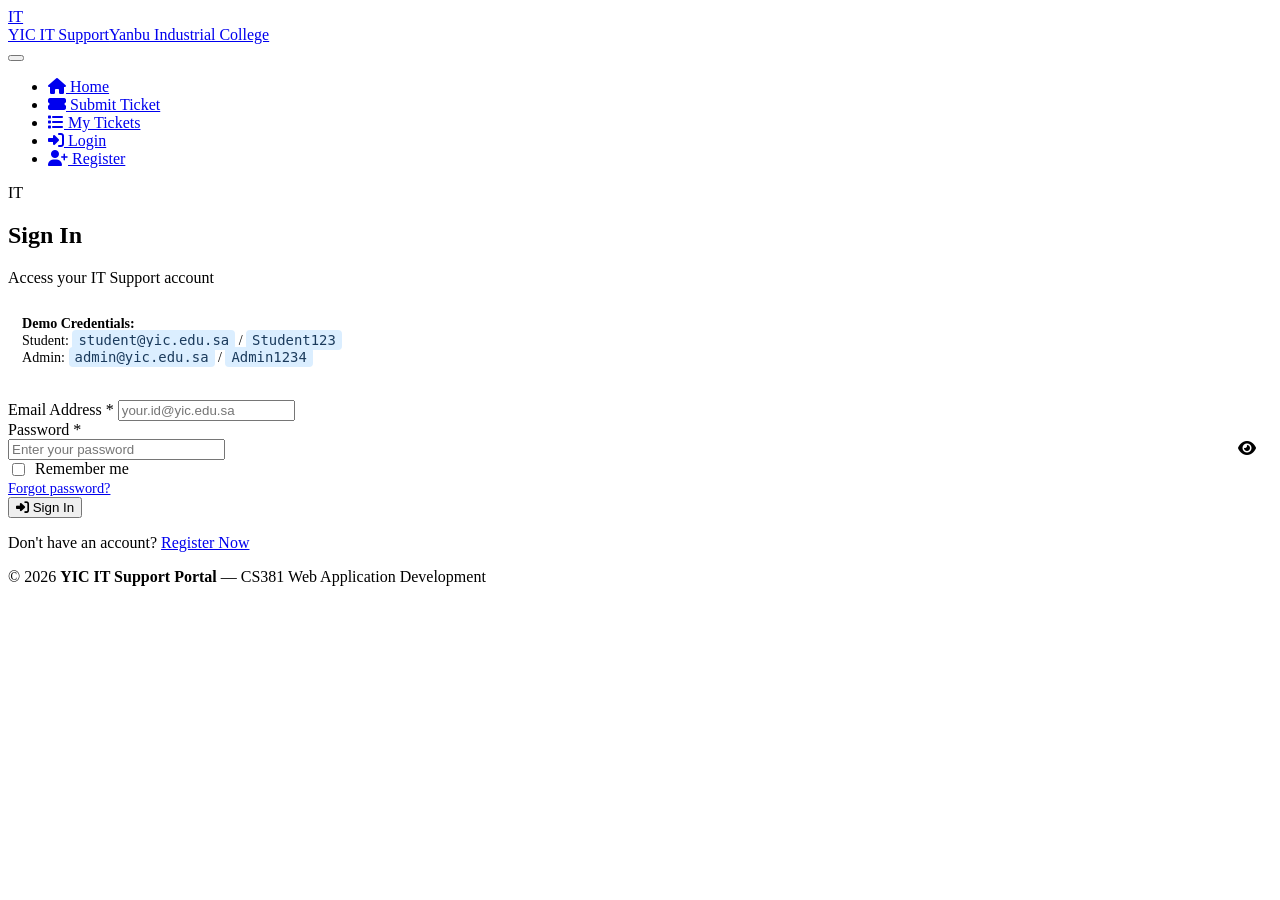
==== login.html @ 6263d053 "Add files via upload" ====
<!DOCTYPE html>
<html lang="en">
<head>
  <meta charset="UTF-8" />
  <meta name="viewport" content="width=device-width, initial-scale=1.0" />
  <title>Login — YIC IT Support</title>
  <link rel="stylesheet" href="assets/css/style.css" />
  <link rel="stylesheet" href="https://cdnjs.cloudflare.com/ajax/libs/font-awesome/6.5.0/css/all.min.css" />
  <style>
    .show-pass-btn {
      background: none;
      border: none;
      cursor: pointer;
      color: var(--text-muted);
      position: absolute;
      right: 12px;
      top: 50%;
      transform: translateY(-50%);
      font-size: 1rem;
      padding: 4px;
    }
    .pass-wrap { position: relative; }
    .pass-wrap .form-control { padding-right: 42px; }

    .demo-box {
      background: var(--surface-alt);
      border: 1px dashed var(--border);
      border-radius: var(--radius);
      padding: 12px 14px;
      margin-bottom: 22px;
      font-size: 0.88rem;
      color: var(--text-muted);
    }
    .demo-box strong { color: var(--primary); }
    .demo-box code {
      background: #dbeeff;
      padding: 2px 6px;
      border-radius: 4px;
      font-size: 0.87rem;
      color: #1a3a5c;
    }
  </style>
</head>
<body class="page-wrapper">

  <header>
    <nav class="navbar container">
      <a href="index.html" class="navbar-brand">
        <div class="logo-icon">IT</div>
        <div>YIC IT Support<span>Yanbu Industrial College</span></div>
      </a>
      <button class="hamburger" aria-label="Toggle menu" aria-expanded="false">
        <span></span><span></span><span></span>
      </button>
      <ul class="nav-links">
        <li><a href="index.html"><i class="fa fa-home"></i> Home</a></li>
        <li><a href="submit_ticket.html"><i class="fa fa-ticket-alt"></i> Submit Ticket</a></li>
        <li><a href="my_tickets.html"><i class="fa fa-list"></i> My Tickets</a></li>
        <li><a href="login.html" class="btn-nav active"><i class="fa fa-sign-in-alt"></i> Login</a></li>
        <li><a href="register.html"><i class="fa fa-user-plus"></i> Register</a></li>
      </ul>
    </nav>
  </header>

  <main>
    <div class="auth-wrap">
      <div class="auth-card">
        <div class="auth-logo">
          <div class="logo-big">IT</div>
          <h2>Sign In</h2>
          <p class="auth-subtitle">Access your IT Support account</p>
        </div>

        <!-- Demo credentials box -->
        <div class="demo-box">
          <strong>Demo Credentials:</strong><br />
          Student: <code>student@yic.edu.sa</code> / <code>Student123</code><br />
          Admin: <code>admin@yic.edu.sa</code> / <code>Admin1234</code>
        </div>

        <form id="login-form" novalidate>

          <div class="form-group">
            <label for="email">Email Address <span class="required">*</span></label>
            <input type="email" id="email" name="email" class="form-control"
                   placeholder="your.id@yic.edu.sa" autocomplete="email" />
            <div class="form-error" id="email-error"></div>
          </div>

          <div class="form-group">
            <label for="password">Password <span class="required">*</span></label>
            <div class="pass-wrap">
              <input type="password" id="password" name="password" class="form-control"
                     placeholder="Enter your password" autocomplete="current-password" />
              <button type="button" class="show-pass-btn" id="toggle-pass" aria-label="Toggle password visibility">
                <i class="fa fa-eye" id="pass-icon"></i>
              </button>
            </div>
            <div class="form-error" id="password-error"></div>
          </div>

          <div class="form-group d-flex justify-between align-center">
            <label style="display:flex;align-items:center;gap:7px;font-weight:400;cursor:pointer;">
              <input type="checkbox" id="remember_me" name="remember_me" />
              Remember me
            </label>
            <a href="#" style="font-size:0.9rem;">Forgot password?</a>
          </div>

          <button type="submit" class="btn btn-primary btn-block btn-lg">
            <i class="fa fa-sign-in-alt"></i> Sign In
          </button>
        </form>

        <p class="auth-link">Don't have an account? <a href="register.html">Register Now</a></p>
      </div>
    </div>
  </main>

  <footer>
    <div class="container">
      <p>&copy; 2026 <strong>YIC IT Support Portal</strong> — CS381 Web Application Development</p>
    </div>
  </footer>

  <script src="assets/js/script.js"></script>
  <script>
    // Toggle password visibility
    document.getElementById('toggle-pass').addEventListener('click', function () {
      const passInput = document.getElementById('password');
      const icon = document.getElementById('pass-icon');
      if (passInput.type === 'password') {
        passInput.type = 'text';
        icon.className = 'fa fa-eye-slash';
      } else {
        passInput.type = 'password';
        icon.className = 'fa fa-eye';
      }
    });
  </script>
</body>
</html>
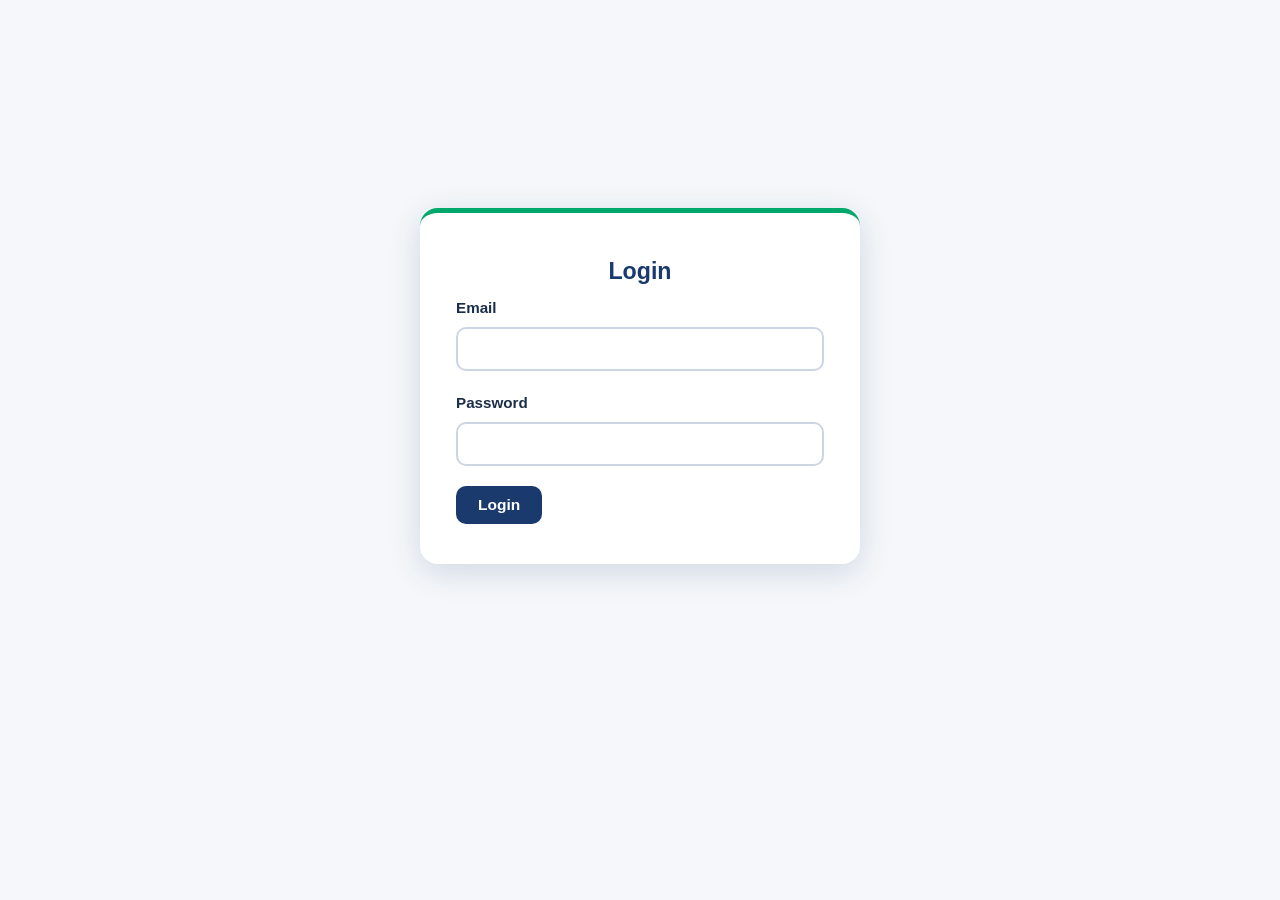
==== commit 1ad867ec: "Update login.html" ====
--- a/login.html
+++ b/login.html
@@ -1,142 +1,38 @@
 <!DOCTYPE html>
 <html lang="en">
 <head>
-  <meta charset="UTF-8" />
-  <meta name="viewport" content="width=device-width, initial-scale=1.0" />
-  <title>Login — YIC IT Support</title>
-  <link rel="stylesheet" href="assets/css/style.css" />
-  <link rel="stylesheet" href="https://cdnjs.cloudflare.com/ajax/libs/font-awesome/6.5.0/css/all.min.css" />
-  <style>
-    .show-pass-btn {
-      background: none;
-      border: none;
-      cursor: pointer;
-      color: var(--text-muted);
-      position: absolute;
-      right: 12px;
-      top: 50%;
-      transform: translateY(-50%);
-      font-size: 1rem;
-      padding: 4px;
-    }
-    .pass-wrap { position: relative; }
-    .pass-wrap .form-control { padding-right: 42px; }
+  <meta charset="UTF-8">
+  <title>Login</title>
+  <link rel="stylesheet" href="assets/css/style.css">
+</head>
 
-    .demo-box {
-      background: var(--surface-alt);
-      border: 1px dashed var(--border);
-      border-radius: var(--radius);
-      padding: 12px 14px;
-      margin-bottom: 22px;
-      font-size: 0.88rem;
-      color: var(--text-muted);
-    }
-    .demo-box strong { color: var(--primary); }
-    .demo-box code {
-      background: #dbeeff;
-      padding: 2px 6px;
-      border-radius: 4px;
-      font-size: 0.87rem;
-      color: #1a3a5c;
-    }
-  </style>
-</head>
 <body class="page-wrapper">
 
-  <header>
-    <nav class="navbar container">
-      <a href="index.html" class="navbar-brand">
-        <div class="logo-icon">IT</div>
-        <div>YIC IT Support<span>Yanbu Industrial College</span></div>
-      </a>
-      <button class="hamburger" aria-label="Toggle menu" aria-expanded="false">
-        <span></span><span></span><span></span>
+<div class="auth-wrap">
+  <div class="auth-card">
+
+    <h2>Login</h2>
+
+    <form action="login.php" method="POST">
+
+      <div class="form-group">
+        <label>Email</label>
+        <input type="email" name="email" class="form-control" required>
+      </div>
+
+      <div class="form-group">
+        <label>Password</label>
+        <input type="password" name="password" class="form-control" required>
+      </div>
+
+      <button type="submit" class="btn btn-primary">
+        Login
       </button>
-      <ul class="nav-links">
-        <li><a href="index.html"><i class="fa fa-home"></i> Home</a></li>
-        <li><a href="submit_ticket.html"><i class="fa fa-ticket-alt"></i> Submit Ticket</a></li>
-        <li><a href="my_tickets.html"><i class="fa fa-list"></i> My Tickets</a></li>
-        <li><a href="login.html" class="btn-nav active"><i class="fa fa-sign-in-alt"></i> Login</a></li>
-        <li><a href="register.html"><i class="fa fa-user-plus"></i> Register</a></li>
-      </ul>
-    </nav>
-  </header>
 
-  <main>
-    <div class="auth-wrap">
-      <div class="auth-card">
-        <div class="auth-logo">
-          <div class="logo-big">IT</div>
-          <h2>Sign In</h2>
-          <p class="auth-subtitle">Access your IT Support account</p>
-        </div>
+    </form>
 
-        <!-- Demo credentials box -->
-        <div class="demo-box">
-          <strong>Demo Credentials:</strong><br />
-          Student: <code>student@yic.edu.sa</code> / <code>Student123</code><br />
-          Admin: <code>admin@yic.edu.sa</code> / <code>Admin1234</code>
-        </div>
+  </div>
+</div>
 
-        <form id="login-form" novalidate>
-
-          <div class="form-group">
-            <label for="email">Email Address <span class="required">*</span></label>
-            <input type="email" id="email" name="email" class="form-control"
-                   placeholder="your.id@yic.edu.sa" autocomplete="email" />
-            <div class="form-error" id="email-error"></div>
-          </div>
-
-          <div class="form-group">
-            <label for="password">Password <span class="required">*</span></label>
-            <div class="pass-wrap">
-              <input type="password" id="password" name="password" class="form-control"
-                     placeholder="Enter your password" autocomplete="current-password" />
-              <button type="button" class="show-pass-btn" id="toggle-pass" aria-label="Toggle password visibility">
-                <i class="fa fa-eye" id="pass-icon"></i>
-              </button>
-            </div>
-            <div class="form-error" id="password-error"></div>
-          </div>
-
-          <div class="form-group d-flex justify-between align-center">
-            <label style="display:flex;align-items:center;gap:7px;font-weight:400;cursor:pointer;">
-              <input type="checkbox" id="remember_me" name="remember_me" />
-              Remember me
-            </label>
-            <a href="#" style="font-size:0.9rem;">Forgot password?</a>
-          </div>
-
-          <button type="submit" class="btn btn-primary btn-block btn-lg">
-            <i class="fa fa-sign-in-alt"></i> Sign In
-          </button>
-        </form>
-
-        <p class="auth-link">Don't have an account? <a href="register.html">Register Now</a></p>
-      </div>
-    </div>
-  </main>
-
-  <footer>
-    <div class="container">
-      <p>&copy; 2026 <strong>YIC IT Support Portal</strong> — CS381 Web Application Development</p>
-    </div>
-  </footer>
-
-  <script src="assets/js/script.js"></script>
-  <script>
-    // Toggle password visibility
-    document.getElementById('toggle-pass').addEventListener('click', function () {
-      const passInput = document.getElementById('password');
-      const icon = document.getElementById('pass-icon');
-      if (passInput.type === 'password') {
-        passInput.type = 'text';
-        icon.className = 'fa fa-eye-slash';
-      } else {
-        passInput.type = 'password';
-        icon.className = 'fa fa-eye';
-      }
-    });
-  </script>
 </body>
 </html>
--- a/assets/css/style.css
+++ b/assets/css/style.css
@@ -0,0 +1,554 @@
+/* =============================================
+   YIC IT Support Portal - Main Stylesheet
+   Phase 2: Frontend Development
+   ============================================= */
+
+/* === CSS Variables === */
+:root {
+  --primary: #1a3a6e;
+  --primary-dark: #0f2347;
+  --accent: #00a86b;
+  --accent-light: #33c98d;
+  --success: #00a86b;
+  --danger: #e74c3c;
+  --warning: #f39c12;
+  --info: #6b8cda;
+  --bg: #f5f7fa;
+  --surface: #ffffff;
+  --surface-alt: #eef1f7;
+  --text: #1a2e4a;
+  --text-muted: #6b7c93;
+  --border: #cdd5e3;
+  --shadow: 0 2px 12px rgba(26, 58, 110, 0.10);
+  --shadow-lg: 0 8px 32px rgba(26, 58, 110, 0.16);
+  --radius: 10px;
+  --radius-lg: 18px;
+  --font-main: 'Segoe UI', 'Helvetica Neue', Arial, sans-serif;
+  --font-heading: Georgia, 'Times New Roman', serif;
+  --transition: 0.25s cubic-bezier(.4,0,.2,1);
+}
+
+/* === Reset & Base === */
+*, *::before, *::after { box-sizing: border-box; margin: 0; padding: 0; }
+
+html { scroll-behavior: smooth; font-size: 16px; }
+
+body {
+  font-family: var(--font-main);
+  background: var(--bg);
+  color: var(--text);
+  min-height: 100vh;
+  line-height: 1.6;
+}
+
+a { color: var(--primary); text-decoration: none; transition: color var(--transition); }
+a:hover { color: var(--accent); }
+
+img { max-width: 100%; display: block; }
+
+ul { list-style: none; }
+
+/* === Layout === */
+.container {
+  width: 100%;
+  max-width: 1100px;
+  margin: 0 auto;
+  padding: 0 20px;
+}
+
+.page-wrapper {
+  display: flex;
+  flex-direction: column;
+  min-height: 100vh;
+}
+
+main { flex: 1; padding: 36px 0 60px; }
+
+/* === Header / Navbar === */
+header {
+  background: var(--primary);
+  color: #fff;
+  box-shadow: 0 3px 16px rgba(15,37,64,0.25);
+  position: sticky;
+  top: 0;
+  z-index: 100;
+}
+
+nav.navbar {
+  display: flex;
+  align-items: center;
+  justify-content: space-between;
+  height: 64px;
+}
+
+.navbar-brand {
+  display: flex;
+  align-items: center;
+  gap: 12px;
+  color: #fff;
+  font-size: 1.18rem;
+  font-weight: 700;
+  letter-spacing: 0.5px;
+}
+
+.navbar-brand .logo-icon {
+  background: var(--accent);
+  color: #fff;
+  width: 38px; height: 38px;
+  border-radius: 9px;
+  display: flex; align-items: center; justify-content: center;
+  font-size: 1.1rem;
+  font-weight: 900;
+  flex-shrink: 0;
+}
+
+.navbar-brand span { font-size: 0.78rem; color: rgba(255,255,255,0.65); font-weight: 400; display: block; line-height: 1; }
+
+.nav-links {
+  display: flex;
+  align-items: center;
+  gap: 6px;
+}
+
+.nav-links a {
+  color: rgba(255,255,255,0.82);
+  padding: 7px 14px;
+  border-radius: 7px;
+  font-size: 0.95rem;
+  transition: background var(--transition), color var(--transition);
+}
+
+.nav-links a:hover, .nav-links a.active {
+  background: rgba(255,255,255,0.12);
+  color: #fff;
+}
+
+.nav-links a.btn-nav {
+  background: var(--accent);
+  color: #fff;
+  font-weight: 600;
+  padding: 7px 18px;
+}
+
+.nav-links a.btn-nav:hover { background: var(--accent-light); }
+
+/* Hamburger */
+.hamburger {
+  display: none;
+  flex-direction: column;
+  gap: 5px;
+  cursor: pointer;
+  padding: 6px;
+  background: none;
+  border: none;
+}
+
+.hamburger span {
+  display: block;
+  width: 26px; height: 3px;
+  background: #fff;
+  border-radius: 3px;
+  transition: var(--transition);
+}
+
+/* === Footer === */
+footer {
+  background: var(--primary-dark);
+  color: rgba(255,255,255,0.7);
+  text-align: center;
+  padding: 22px 20px;
+  font-size: 0.9rem;
+}
+
+footer strong { color: var(--accent); }
+
+/* === Buttons === */
+.btn {
+  display: inline-flex;
+  align-items: center;
+  gap: 8px;
+  padding: 10px 22px;
+  border-radius: var(--radius);
+  border: none;
+  font-size: 0.97rem;
+  font-weight: 600;
+  cursor: pointer;
+  transition: background var(--transition), transform var(--transition), box-shadow var(--transition);
+  font-family: var(--font-main);
+  text-align: center;
+  white-space: nowrap;
+}
+
+.btn:hover { transform: translateY(-1px); box-shadow: var(--shadow); }
+.btn:active { transform: translateY(0); }
+
+.btn-primary { background: var(--primary); color: #fff; }
+.btn-primary:hover { background: var(--primary-dark); }
+.btn-accent { background: var(--accent); color: #fff; }
+.btn-accent:hover { background: var(--accent-light); }
+.btn-success { background: var(--success); color: #fff; }
+.btn-danger { background: var(--danger); color: #fff; }
+.btn-outline { background: transparent; border: 2px solid var(--primary); color: var(--primary); }
+.btn-outline:hover { background: var(--primary); color: #fff; }
+.btn-sm { padding: 6px 14px; font-size: 0.87rem; }
+.btn-lg { padding: 14px 32px; font-size: 1.08rem; }
+.btn-block { width: 100%; justify-content: center; }
+
+/* === Cards === */
+.card {
+  background: var(--surface);
+  border-radius: var(--radius-lg);
+  box-shadow: var(--shadow);
+  padding: 28px;
+  border: 1px solid var(--border);
+}
+
+.card-header {
+  border-bottom: 2px solid var(--surface-alt);
+  margin-bottom: 20px;
+  padding-bottom: 14px;
+}
+
+.card-title {
+  font-size: 1.18rem;
+  font-weight: 700;
+  color: var(--primary);
+}
+
+/* === Forms === */
+.form-group {
+  margin-bottom: 20px;
+}
+
+.form-group label {
+  display: block;
+  font-weight: 600;
+  margin-bottom: 7px;
+  color: var(--text);
+  font-size: 0.95rem;
+}
+
+.form-group label .required { color: var(--danger); margin-left: 3px; }
+
+.form-control {
+  width: 100%;
+  padding: 11px 14px;
+  border: 2px solid var(--border);
+  border-radius: var(--radius);
+  font-size: 0.97rem;
+  font-family: var(--font-main);
+  background: #fff;
+  color: var(--text);
+  transition: border-color var(--transition), box-shadow var(--transition);
+  outline: none;
+}
+
+.form-control:focus {
+  border-color: var(--primary);
+  box-shadow: 0 0 0 3px rgba(26,58,92,0.10);
+}
+
+.form-control.error { border-color: var(--danger); }
+.form-control.success { border-color: var(--success); }
+
+.form-hint { font-size: 0.84rem; color: var(--text-muted); margin-top: 5px; }
+.form-error { font-size: 0.84rem; color: var(--danger); margin-top: 5px; display: none; }
+.form-error.visible { display: block; }
+
+select.form-control { cursor: pointer; }
+textarea.form-control { resize: vertical; min-height: 110px; }
+
+/* === Alerts === */
+.alert {
+  padding: 13px 18px;
+  border-radius: var(--radius);
+  margin-bottom: 20px;
+  font-size: 0.96rem;
+  display: flex;
+  align-items: flex-start;
+  gap: 10px;
+  border-left: 5px solid transparent;
+}
+
+.alert-success { background: #eafaf1; border-color: var(--success); color: #1a6e3c; }
+.alert-danger  { background: #fdf0ef; border-color: var(--danger);  color: #8b1a1a; }
+.alert-warning { background: #fef9ec; border-color: var(--warning); color: #7d5300; }
+.alert-info    { background: #eaf4fd; border-color: var(--info);    color: #1a4f7d; }
+
+/* === Tables === */
+.table-wrapper { overflow-x: auto; border-radius: var(--radius); }
+
+table {
+  width: 100%;
+  border-collapse: collapse;
+  font-size: 0.95rem;
+}
+
+thead th {
+  background: var(--primary);
+  color: #fff;
+  padding: 12px 16px;
+  text-align: left;
+  font-weight: 600;
+  font-size: 0.9rem;
+  letter-spacing: 0.4px;
+}
+
+thead th:first-child { border-radius: 10px 0 0 0; }
+thead th:last-child  { border-radius: 0 10px 0 0; }
+
+tbody tr { border-bottom: 1px solid var(--border); transition: background var(--transition); }
+tbody tr:hover { background: var(--surface-alt); }
+tbody td { padding: 12px 16px; color: var(--text); }
+
+/* === Badges / Status === */
+.badge {
+  display: inline-flex;
+  align-items: center;
+  padding: 4px 11px;
+  border-radius: 20px;
+  font-size: 0.82rem;
+  font-weight: 700;
+  letter-spacing: 0.3px;
+  text-transform: capitalize;
+}
+
+.badge-open    { background: #fef9ec; color: #c87800; border: 1px solid #f5c55a; }
+.badge-progress{ background: #eaf4fd; color: #1a4f7d; border: 1px solid #90c7f0; }
+.badge-resolved{ background: #eafaf1; color: #1a6e3c; border: 1px solid #7de0a8; }
+.badge-closed  { background: #f2f4f7; color: #4a5568; border: 1px solid #c0c8d8; }
+
+/* === Page Hero === */
+.page-hero {
+  background: linear-gradient(120deg, var(--primary) 65%, var(--accent) 100%);
+  color: #fff;
+  padding: 42px 0 36px;
+  margin-bottom: 36px;
+}
+
+.page-hero h1 {
+  font-size: 2rem;
+  font-weight: 800;
+  margin-bottom: 8px;
+}
+
+.page-hero p { font-size: 1.05rem; opacity: 0.88; }
+
+/* === Auth Pages === */
+.auth-wrap {
+  display: flex;
+  align-items: center;
+  justify-content: center;
+  min-height: calc(100vh - 128px);
+  padding: 32px 16px;
+}
+
+.auth-card {
+  width: 100%;
+  max-width: 440px;
+  background: var(--surface);
+  border-radius: var(--radius-lg);
+  box-shadow: var(--shadow-lg);
+  padding: 40px 36px;
+  border-top: 5px solid var(--accent);
+}
+
+.auth-card .auth-logo {
+  text-align: center;
+  margin-bottom: 26px;
+}
+
+.auth-card .auth-logo .logo-big {
+  width: 60px; height: 60px;
+  background: var(--accent);
+  border-radius: 14px;
+  display: flex; align-items: center; justify-content: center;
+  font-size: 1.7rem;
+  font-weight: 900;
+  color: #fff;
+  margin: 0 auto 12px;
+}
+
+.auth-card h2 { text-align: center; font-size: 1.45rem; color: var(--primary); margin-bottom: 6px; }
+.auth-card .auth-subtitle { text-align: center; color: var(--text-muted); font-size: 0.93rem; margin-bottom: 28px; }
+.auth-link { display: block; text-align: center; margin-top: 18px; font-size: 0.93rem; color: var(--text-muted); }
+.auth-link a { color: var(--primary); font-weight: 600; }
+
+/* === Dashboard Stats === */
+.stats-grid {
+  display: grid;
+  grid-template-columns: repeat(auto-fit, minmax(200px, 1fr));
+  gap: 18px;
+  margin-bottom: 32px;
+}
+
+.stat-card {
+  background: var(--surface);
+  border-radius: var(--radius-lg);
+  padding: 22px 24px;
+  box-shadow: var(--shadow);
+  border: 1px solid var(--border);
+  display: flex;
+  align-items: center;
+  gap: 18px;
+}
+
+.stat-icon {
+  width: 52px; height: 52px;
+  border-radius: 13px;
+  display: flex; align-items: center; justify-content: center;
+  font-size: 1.5rem;
+  flex-shrink: 0;
+}
+
+.stat-icon.blue   { background: #dbeeff; color: #1a5fa3; }
+.stat-icon.yellow { background: #fff4d4; color: #c87800; }
+.stat-icon.green  { background: #d5f5e3; color: #1a7a42; }
+.stat-icon.red    { background: #fce4e4; color: #c0392b; }
+
+.stat-info .stat-label { font-size: 0.85rem; color: var(--text-muted); margin-bottom: 2px; }
+.stat-info .stat-value { font-size: 1.75rem; font-weight: 800; color: var(--primary); line-height: 1; }
+
+/* === Ticket Card (My Tickets view) === */
+.ticket-card {
+  background: var(--surface);
+  border-radius: var(--radius-lg);
+  border: 1px solid var(--border);
+  padding: 20px 24px;
+  margin-bottom: 16px;
+  box-shadow: var(--shadow);
+  transition: box-shadow var(--transition), transform var(--transition);
+  display: flex;
+  justify-content: space-between;
+  align-items: flex-start;
+  gap: 16px;
+  flex-wrap: wrap;
+}
+
+.ticket-card:hover { box-shadow: var(--shadow-lg); transform: translateY(-2px); }
+
+.ticket-card .ticket-id { font-size: 0.83rem; color: var(--text-muted); margin-bottom: 4px; }
+.ticket-card .ticket-title { font-size: 1.08rem; font-weight: 700; color: var(--primary); margin-bottom: 6px; }
+.ticket-card .ticket-meta { font-size: 0.88rem; color: var(--text-muted); }
+.ticket-card .ticket-actions { display: flex; gap: 8px; flex-shrink: 0; align-items: center; }
+
+/* === Priority Indicator === */
+.priority {
+  display: inline-flex;
+  align-items: center;
+  gap: 5px;
+  font-size: 0.83rem;
+  font-weight: 600;
+}
+.priority::before { content: '●'; font-size: 0.75rem; }
+.priority-high   { color: var(--danger); }
+.priority-medium { color: var(--warning); }
+.priority-low    { color: var(--success); }
+
+/* === Empty State === */
+.empty-state {
+  text-align: center;
+  padding: 60px 20px;
+  color: var(--text-muted);
+}
+.empty-state .empty-icon { font-size: 3.5rem; margin-bottom: 16px; }
+.empty-state h3 { font-size: 1.2rem; color: var(--text); margin-bottom: 8px; }
+.empty-state p { font-size: 0.95rem; margin-bottom: 20px; }
+
+/* === Password Strength === */
+.password-strength {
+  height: 5px;
+  border-radius: 3px;
+  background: var(--border);
+  margin-top: 8px;
+  overflow: hidden;
+}
+.password-strength-bar {
+  height: 100%;
+  border-radius: 3px;
+  transition: width 0.4s, background 0.4s;
+  width: 0;
+}
+
+/* === Spinner === */
+.spinner {
+  display: inline-block;
+  width: 18px; height: 18px;
+  border: 3px solid rgba(255,255,255,0.4);
+  border-top-color: #fff;
+  border-radius: 50%;
+  animation: spin 0.7s linear infinite;
+  vertical-align: middle;
+}
+@keyframes spin { to { transform: rotate(360deg); } }
+
+/* === Utility === */
+.text-center  { text-align: center; }
+.text-right   { text-align: right; }
+.text-muted   { color: var(--text-muted); }
+.text-primary { color: var(--primary); }
+.text-accent  { color: var(--accent); }
+.text-success { color: var(--success); }
+.text-danger  { color: var(--danger); }
+.mt-0 { margin-top: 0; }
+.mt-1 { margin-top: 8px; }
+.mt-2 { margin-top: 16px; }
+.mt-3 { margin-top: 24px; }
+.mt-4 { margin-top: 32px; }
+.mb-1 { margin-bottom: 8px; }
+.mb-2 { margin-bottom: 16px; }
+.mb-3 { margin-bottom: 24px; }
+.d-flex { display: flex; }
+.align-center { align-items: center; }
+.justify-between { justify-content: space-between; }
+.gap-2 { gap: 16px; }
+.flex-wrap { flex-wrap: wrap; }
+.fw-bold { font-weight: 700; }
+.hidden { display: none !important; }
+
+/* === Grid helpers === */
+.grid-2 { display: grid; grid-template-columns: 1fr 1fr; gap: 20px; }
+.grid-3 { display: grid; grid-template-columns: 1fr 1fr 1fr; gap: 20px; }
+
+/* === Divider === */
+.divider { border: none; border-top: 2px solid var(--border); margin: 24px 0; }
+
+/* =============================================
+   RESPONSIVE DESIGN
+   ============================================= */
+@media (max-width: 768px) {
+  .hamburger { display: flex; }
+
+  .nav-links {
+    display: none;
+    flex-direction: column;
+    position: absolute;
+    top: 64px;
+    left: 0;
+    right: 0;
+    background: var(--primary-dark);
+    padding: 16px;
+    gap: 6px;
+    z-index: 99;
+    box-shadow: 0 8px 24px rgba(0,0,0,0.25);
+  }
+
+  .nav-links.open { display: flex; }
+  .nav-links a { width: 100%; padding: 10px 14px; }
+
+  .grid-2, .grid-3 { grid-template-columns: 1fr; }
+
+  .auth-card { padding: 28px 20px; }
+  .page-hero h1 { font-size: 1.5rem; }
+  .stats-grid { grid-template-columns: 1fr 1fr; }
+
+  .ticket-card { flex-direction: column; }
+  .ticket-card .ticket-actions { width: 100%; }
+}
+
+@media (max-width: 480px) {
+  .stats-grid { grid-template-columns: 1fr; }
+  .btn-lg { padding: 12px 22px; font-size: 1rem; }
+  table { font-size: 0.87rem; }
+  thead th, tbody td { padding: 10px 10px; }
+}
